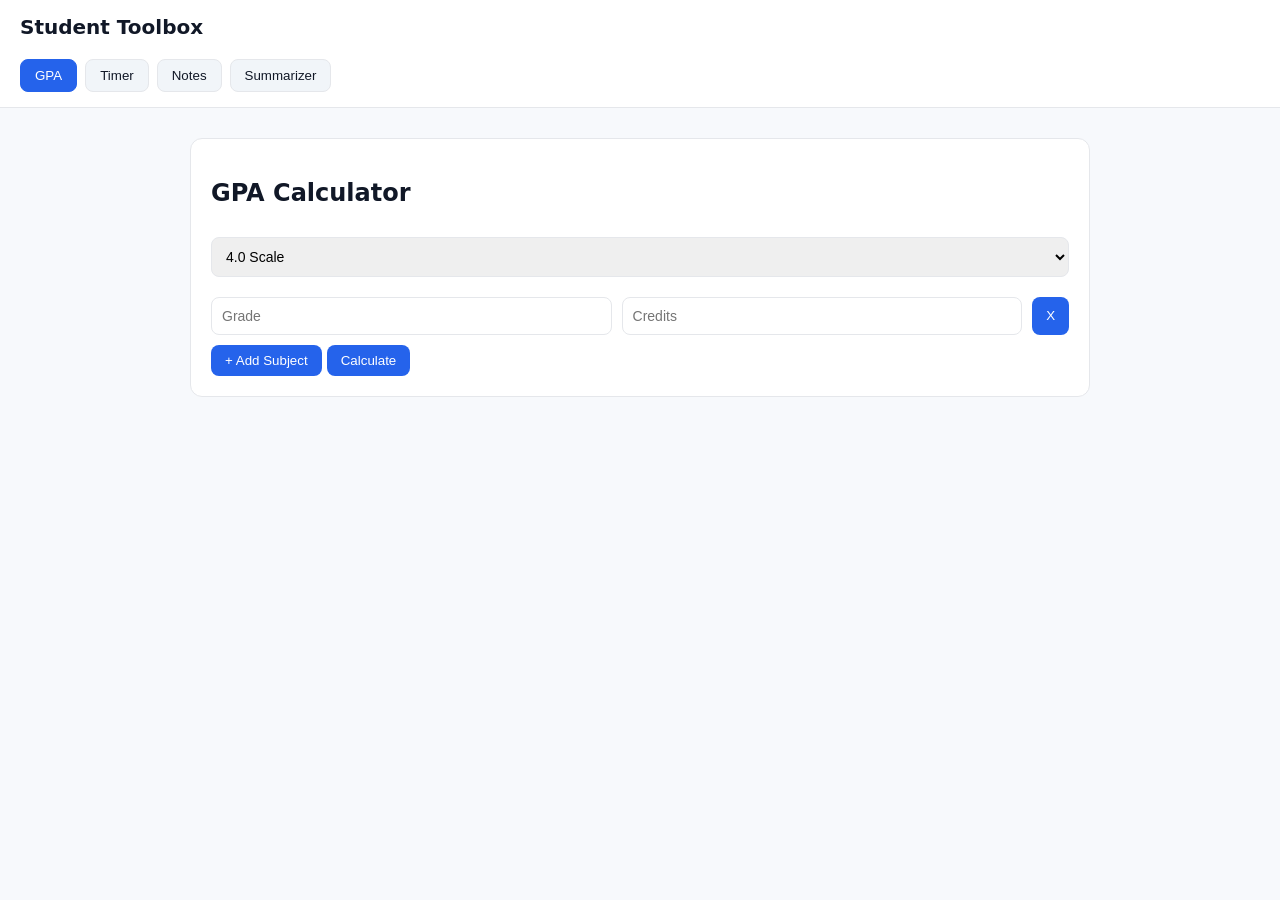
==== index.html @ f758b355 "Add files via upload" ====
<!DOCTYPE html>
<html lang="en">
<head>
  <meta charset="UTF-8">
  <meta name="viewport" content="width=device-width, initial-scale=1.0">
  <title>Student Toolbox</title>
  <link rel="stylesheet" href="style.css">
</head>
<body>

<header class="app-header">
  <h1>Student Toolbox</h1>
  <nav>
    <button data-tab="gpa" class="active">GPA</button>
    <button data-tab="timer">Timer</button>
    <button data-tab="notes">Notes</button>
    <button data-tab="summarizer">Summarizer</button>
  </nav>
</header>

<main>

<section id="gpa" class="tab active">
  <h2>GPA Calculator</h2>

  <select id="gradingScale">
    <option value="4.0">4.0 Scale</option>
    <option value="4.3">4.3 Scale</option>
  </select>

  <div id="subjects"></div>

  <button id="addSubject">+ Add Subject</button>
  <button id="calculateGPA">Calculate</button>

  <div id="gpaResult"></div>
</section>

<section id="timer" class="tab">
  <h2>Pomodoro Timer</h2>

  <div id="timerDisplay">25:00</div>

  <input type="number" id="workTime" placeholder="Work (min)">
  <input type="number" id="breakTime" placeholder="Break (min)">

  <button id="startTimer">Start</button>
  <button id="pauseTimer">Pause</button>
  <button id="resetTimer">Reset</button>
</section>

<section id="notes" class="tab">
  <h2>Notes</h2>

  <input id="searchNotes" placeholder="Search notes...">
  <textarea id="noteInput"></textarea>
  <button id="saveNote">Save</button>

  <div id="notesList"></div>
</section>

<section id="summarizer" class="tab">
  <h2>Text Summarizer</h2>

  <textarea id="inputText"></textarea>
  <button id="summarizeBtn">Summarize</button>

  <div id="summaryOutput"></div>
</section>

</main>

<script src="script.js"></script>
</body>
</html>
---- style.css ----
:root {
  --bg: #f7f9fc;
  --card: #ffffff;
  --primary: #2563eb;
  --border: #e5e7eb;
  --text: #111827;
  --muted: #6b7280;
}

body {
  margin: 0;
  font-family: system-ui, -apple-system, sans-serif;
  background: var(--bg);
  color: var(--text);
}

.app-header {
  background: var(--card);
  border-bottom: 1px solid var(--border);
  padding: 15px 20px;
  position: sticky;
  top: 0;
}

.app-header h1 {
  margin: 0 0 10px;
  font-size: 20px;
}

nav {
  display: flex;
  gap: 8px;
}

nav button {
  padding: 8px 14px;
  border-radius: 8px;
  border: 1px solid var(--border);
  background: #f1f5f9;
  color: #111827;
  cursor: pointer;
  font-weight: 500;
  transition: all 0.2s ease;
}

nav button:hover {
  background: #e2e8f0;
}

nav button.active {
  background: var(--primary);
  color: white;
  border-color: var(--primary);
}

main {
  max-width: 900px;
  margin: 30px auto;
  padding: 0 15px;
}

.tab {
  display: none;
}

.tab.active {
  display: block;
}

section {
  background: var(--card);
  padding: 20px;
  border-radius: 12px;
  border: 1px solid var(--border);
  margin-bottom: 20px;
}

input, textarea, select {
  width: 100%;
  padding: 10px;
  margin-top: 10px;
  border-radius: 8px;
  border: 1px solid var(--border);
  font-size: 14px;
}

textarea {
  min-height: 120px;
  resize: vertical;
}

button {
  margin-top: 10px;
  padding: 8px 14px;
  border-radius: 8px;
  border: navy;
  background: var(--primary);
  color: white;
  cursor: pointer;
}

button:hover {
  opacity: 0.9;
}

.subject-row {
  display: flex;
  gap: 10px;
  margin-top: 10px;
}

.subject-row input {
  flex: 1;
}

#timerDisplay {
  font-size: 48px;
  text-align: center;
  margin: 20px 0;
}
#timerMode {
  text-align: center;
  font-weight: bold;
  margin-top: 10px;
}

#breakHint {
  text-align: center;
  margin-top: 10px;
  color: var(--muted);
}

.focus-mode {
  border-left: 5px solid #2563eb;
}

.break-mode {
  border-left: 5px solid #22c55e;
}

.note {
  border: 1px solid var(--border);
  padding: 10px;
  border-radius: 8px;
  margin-top: 10px;
  background: #fafafa;
}

#summaryOutput {
  margin-top: 15px;
  padding: 12px;
  border-radius: 8px;
  background: #f1f5f9;
  border: 1px solid var(--border);
  line-height: 1.6;
}

@media(max-width:600px){
  .subject-row {
    flex-direction: column;
  }

  nav {
    flex-wrap: wrap;
  }
}
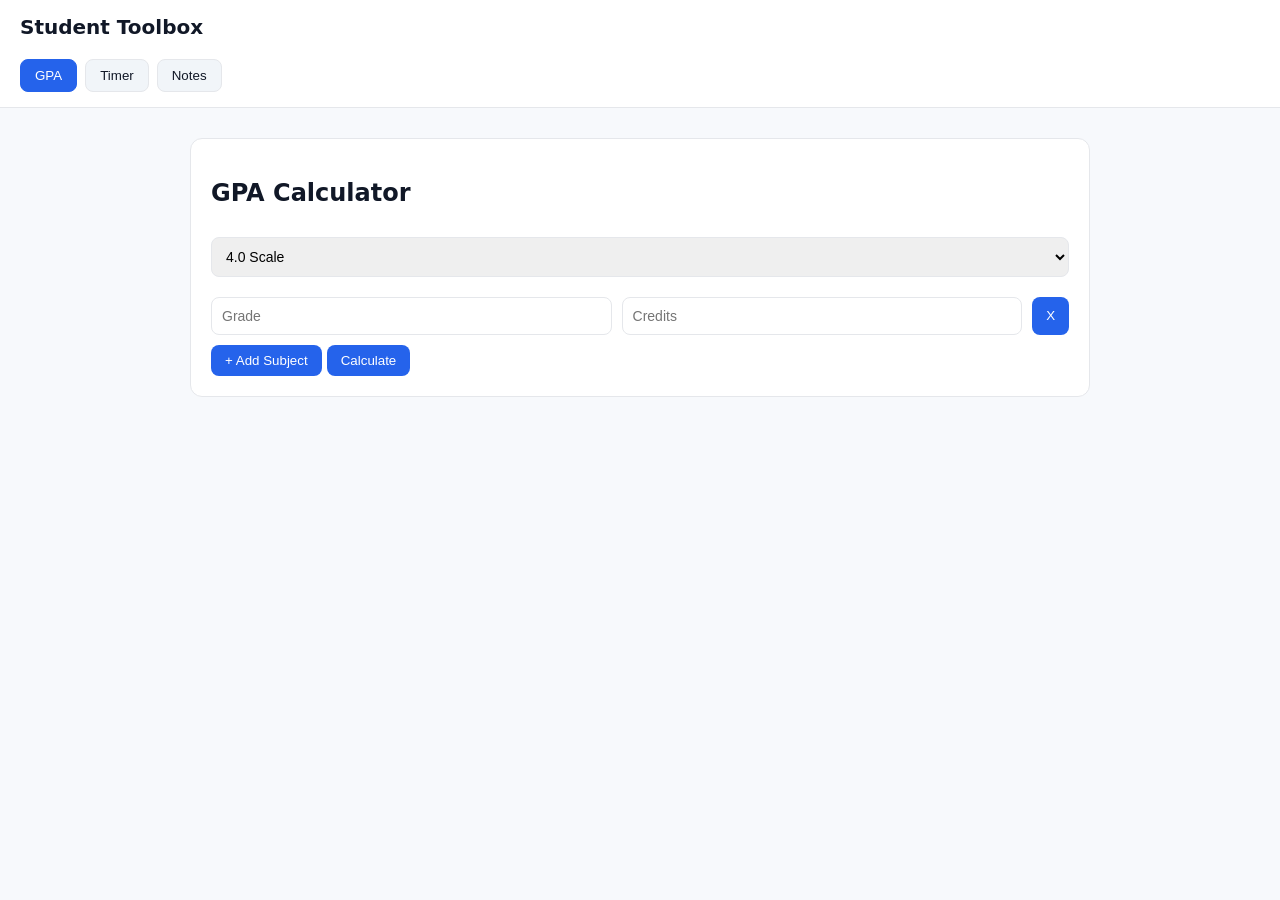
==== commit 494132c5: "Add files via upload" ====
--- a/index.html
+++ b/index.html
@@ -6,70 +6,68 @@
   <title>Student Toolbox</title>
   <link rel="stylesheet" href="style.css">
 </head>
+
 <body>
 
 <header class="app-header">
   <h1>Student Toolbox</h1>
+
   <nav>
     <button data-tab="gpa" class="active">GPA</button>
     <button data-tab="timer">Timer</button>
     <button data-tab="notes">Notes</button>
-    <button data-tab="summarizer">Summarizer</button>
   </nav>
 </header>
 
 <main>
 
-<section id="gpa" class="tab active">
-  <h2>GPA Calculator</h2>
+  <!-- ================= GPA ================= -->
+  <section id="gpa" class="tab active">
+    <h2>GPA Calculator</h2>
 
-  <select id="gradingScale">
-    <option value="4.0">4.0 Scale</option>
-    <option value="4.3">4.3 Scale</option>
-  </select>
+    <select id="gradingScale">
+      <option value="4.0">4.0 Scale</option>
+      <option value="4.3">4.3 Scale</option>
+    </select>
 
-  <div id="subjects"></div>
+    <div id="subjects"></div>
 
-  <button id="addSubject">+ Add Subject</button>
-  <button id="calculateGPA">Calculate</button>
+    <button id="addSubject">+ Add Subject</button>
+    <button id="calculateGPA">Calculate</button>
 
-  <div id="gpaResult"></div>
-</section>
+    <div id="gpaResult"></div>
+  </section>
 
-<section id="timer" class="tab">
-  <h2>Pomodoro Timer</h2>
+  <!-- ================= TIMER ================= -->
+  <section id="timer" class="tab">
+    <h2>Pomodoro Timer</h2>
 
-  <div id="timerDisplay">25:00</div>
+    <div id="timerDisplay">25:00</div>
+    <div id="timerMode"></div>
+    <div id="breakHint"></div>
 
-  <input type="number" id="workTime" placeholder="Work (min)">
-  <input type="number" id="breakTime" placeholder="Break (min)">
+    <input type="number" id="workTime" placeholder="Work (min)">
+    <input type="number" id="breakTime" placeholder="Break (min)">
 
-  <button id="startTimer">Start</button>
-  <button id="pauseTimer">Pause</button>
-  <button id="resetTimer">Reset</button>
-</section>
+    <button id="startTimer">Start</button>
+    <button id="pauseTimer">Pause</button>
+    <button id="resetTimer">Reset</button>
+  </section>
 
-<section id="notes" class="tab">
-  <h2>Notes</h2>
+  <!-- ================= NOTES ================= -->
+  <section id="notes" class="tab">
+    <h2>Notes</h2>
 
-  <input id="searchNotes" placeholder="Search notes...">
-  <textarea id="noteInput"></textarea>
-  <button id="saveNote">Save</button>
+    <input id="searchNotes" placeholder="Search notes...">
+    <textarea id="noteInput"></textarea>
+    <button id="saveNote">Save</button>
 
-  <div id="notesList"></div>
-</section>
-
-<section id="summarizer" class="tab">
-  <h2>Text Summarizer</h2>
-
-  <textarea id="inputText"></textarea>
-  <button id="summarizeBtn">Summarize</button>
-
-  <div id="summaryOutput"></div>
-</section>
+    <div id="notesList"></div>
+  </section>
 
 </main>
 
 <script src="script.js"></script>
+
 </body>
 </html>
